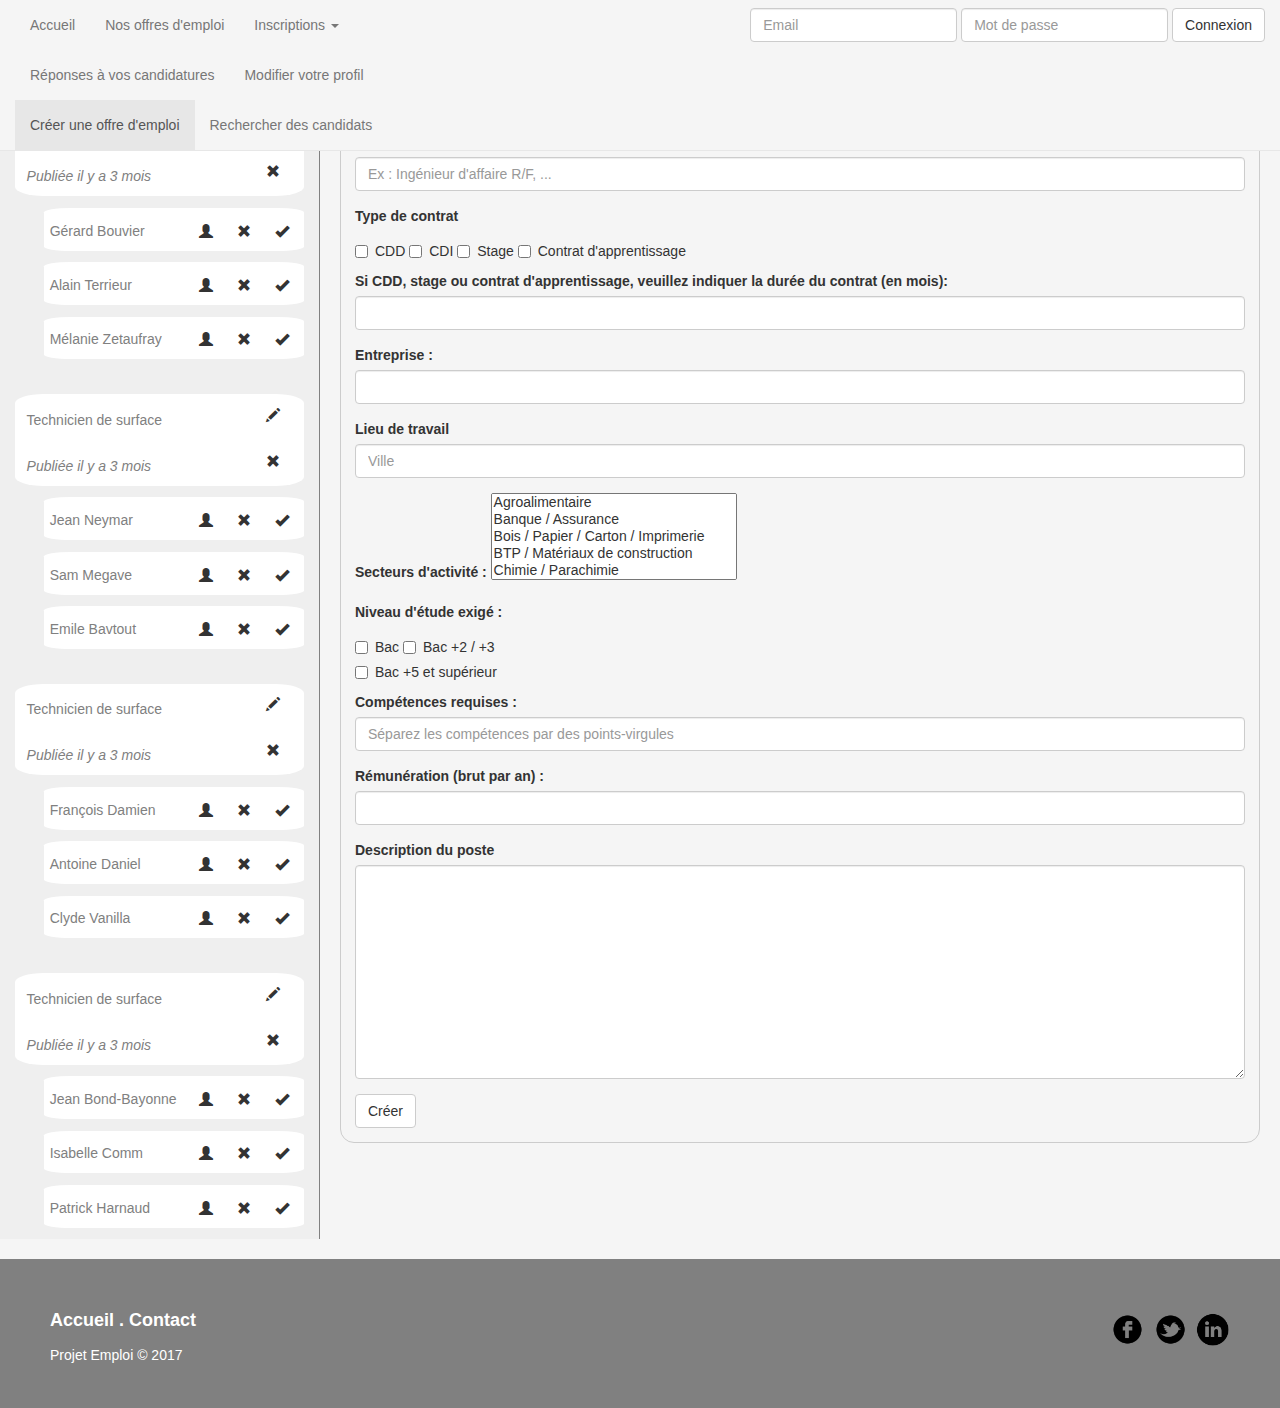
==== html/creation_offre_emploi.html @ b7908b46 "premier_commit" ====
<!DOCTYPE html>
<html>
	<head>
		<meta charset="utf-8">
    	<meta http-equiv="X-UA-Compatible" content="IE=edge">
    	<meta name="viewport" content="width=device-width, initial-scale=1">
    <!-- The above 3 meta tags *must* come first in the head; any other head content must come *after* these tags -->
 	   	<meta name="description" content="">
  		<meta name="author" content="">
    	<link rel="icon" href="../../favicon.ico">
		<title>Projet Emploi</title>
		<link rel="stylesheet" href="../css/projet_emploi.css" />
        <link href="../bootstrap/css/bootstrap.css" rel="stylesheet">
        <!-- IE10 viewport hack for Surface/desktop Windows 8 bug -->
    	<link href="../../assets/css/ie10-viewport-bug-workaround.css" rel="stylesheet">

	</head>
	<body>

		<!--Début du menu-->
		<nav class="navbar navbar-default navbar-fixed-top">
			<div class="container-fluid">
			
				<div class="navbar-header">
					<button type="button" class="navbar-toggle collapsed" data-toggle="collapse" data-target="#bs-example-navbar-collapse-1" aria-expanded="false">
						<span class="sr-only">Toggle navigation</span>
						<span class="icon-bar"></span>
						<span class="icon-bar"></span>
						<span class="icon-bar"></span>
					</button>
				</div>
			
				<div class="collapse navbar-collapse">
					<ul class="nav navbar-nav">
						<li><a href="../index.html">Accueil <span class="sr-only">(current)</span></a></li>
						
						<li><a href="./offres_emploi.html">Nos offres d'emploi</a></li>
						<li class="dropdown navbar-right">
							<a href="#" data-toggle="dropdown" class="dropdown-toggle">Inscriptions <b class="caret"></b></a>
							<ul class="dropdown-menu">
								<li><a href="./Inscription_PRO.html">Inscription candidat</a></li>
								<li class="divider"></li>
								<li><a href="./Inscription_RH.html">Inscription RH</a></li>
							</ul>
						</li>
					</ul>
					
					<!--Formulaire de connexion intégré au menu du site-->
					<form class="navbar-form navbar-right" role="connexion">
						<div class="form-group">
							<input type="text" class="form-control" placeholder="Email">
							<input type="password" class="form-control" placeholder="Mot de passe">
						</div>
						<button type="submit" class="btn btn-default">Connexion</button>
					</form>
				</div>
				
				<div class="collapse navbar-collapse candidate-menu">
					<ul class="nav navbar-nav">
						<li><a href="#">Réponses à vos candidatures</a></li>
						<li><a href="#">Modifier votre profil</a></li>
					</ul>	
				</div>
				
				<div class="collapse navbar-collapse rh-menu">
					<ul class="nav navbar-nav">
						<li class="active"><a href="#">Créer une offre d'emploi</a></li>
						<li><a href="./rechercher_candidat.html">Rechercher des candidats</a></li>
					</ul>
					
				</div>
			</div>
		</nav>
		<!--Fin du menu-->
		
		<div class="container-fluid">
			<div class="panel-group row">
				<div class="panel-left col-xs-3">
					<div class="panel-container">
					
						<div class="div-header">
							<p><span class="glyphicon glyphicon-search"></span> Offres publiées :</p>
						</div>
					
						<div class="panel-offre-resume">
						
							<div class="offre-candidat-postule">
								<div class="independant-element">
									<div class="nom-poste-resume">
										<p class="text">Technicien de surface</p>
										<button type="button" class="btn btn-default btn-glyphicon"> <span class="glyphicon glyphicon-pencil"></span></button>
									</div> 
									
									<div class="date-publication-offre-resume">
										<p class="date_offre">Publiée il y a 3 mois</p>
										<button type="button" class="btn btn-default btn-glyphicon"> <span class="glyphicon glyphicon-remove"></span></button>
									</div>
								</div>
								<div class="independant-element postule-candidat">
									<p class="text">Gérard Bouvier </p>
									<button type="button" class="btn btn-default btn-glyphicon"> <span class="glyphicon glyphicon-ok"></span></button>
									<button type="button" class="btn btn-default btn-glyphicon"> <span class="glyphicon glyphicon-remove"></span></button>
									<button type="button" class="btn btn-default btn-glyphicon"> <span class="glyphicon glyphicon-user"></span></button>
								</div>
								<div class="independant-element postule-candidat">
									<p class="text">Alain Terrieur </p>
									<button type="button" class="btn btn-default btn-glyphicon"> <span class="glyphicon glyphicon-ok"></span></button>
									<button type="button" class="btn btn-default btn-glyphicon"> <span class="glyphicon glyphicon-remove"></span></button>
									<button type="button" class="btn btn-default btn-glyphicon"> <span class="glyphicon glyphicon-user"></span></button>
								</div>
								<div class="independant-element postule-candidat">
									<p class="text">Mélanie Zetaufray </p>
									<button type="button" class="btn btn-default btn-glyphicon"> <span class="glyphicon glyphicon-ok"></span></button>
									<button type="button" class="btn btn-default btn-glyphicon"> <span class="glyphicon glyphicon-remove"></span></button>
									<button type="button" class="btn btn-default btn-glyphicon"> <span class="glyphicon glyphicon-user"></span></button>
								</div>
							</div>
							
							<div class="offre-candidat-postule">
								<div class="independant-element">
									<div class="nom-poste-resume">
										<p class="text">Technicien de surface</p>
										<button type="button" class="btn btn-default btn-glyphicon"> <span class="glyphicon glyphicon-pencil"></span></button>
									</div> 
									
									<div class="date-publication-offre-resume">
										<p class="date_offre">Publiée il y a 3 mois</p>
										<button type="button" class="btn btn-default btn-glyphicon"> <span class="glyphicon glyphicon-remove"></span></button>
									</div>
								</div>
								<div class="independant-element postule-candidat">
									<p class="text">Jean Neymar </p>
									<button type="button" class="btn btn-default btn-glyphicon"> <span class="glyphicon glyphicon-ok"></span></button>
									<button type="button" class="btn btn-default btn-glyphicon"> <span class="glyphicon glyphicon-remove"></span></button>
									<button type="button" class="btn btn-default btn-glyphicon"> <span class="glyphicon glyphicon-user"></span></button>
								</div>
								<div class="independant-element postule-candidat">
									<p class="text">Sam Megave </p>
									<button type="button" class="btn btn-default btn-glyphicon"> <span class="glyphicon glyphicon-ok"></span></button>
									<button type="button" class="btn btn-default btn-glyphicon"> <span class="glyphicon glyphicon-remove"></span></button>
									<button type="button" class="btn btn-default btn-glyphicon"> <span class="glyphicon glyphicon-user"></span></button>
								</div>
								<div class="independant-element postule-candidat">
									<p class="text">Emile Bavtout</p>
									<button type="button" class="btn btn-default btn-glyphicon"> <span class="glyphicon glyphicon-ok"></span></button>
									<button type="button" class="btn btn-default btn-glyphicon"> <span class="glyphicon glyphicon-remove"></span></button>
									<button type="button" class="btn btn-default btn-glyphicon"> <span class="glyphicon glyphicon-user"></span></button>
								</div>
							</div>
							
							<div class="offre-candidat-postule">
								<div class="independant-element">
									<div class="nom-poste-resume">
										<p class="text">Technicien de surface</p>
										<button type="button" class="btn btn-default btn-glyphicon"> <span class="glyphicon glyphicon-pencil"></span></button>
									</div> 
									
									<div class="date-publication-offre-resume">
										<p class="date_offre">Publiée il y a 3 mois</p>
										<button type="button" class="btn btn-default btn-glyphicon"> <span class="glyphicon glyphicon-remove"></span></button>
									</div>
								</div>
								<div class="independant-element postule-candidat">
									<p class="text">François Damien </p>
									<button type="button" class="btn btn-default btn-glyphicon"> <span class="glyphicon glyphicon-ok"></span></button>
									<button type="button" class="btn btn-default btn-glyphicon"> <span class="glyphicon glyphicon-remove"></span></button>
									<button type="button" class="btn btn-default btn-glyphicon"> <span class="glyphicon glyphicon-user"></span></button>
								</div>
								<div class="independant-element postule-candidat">
									<p class="text">Antoine Daniel </p>
									<button type="button" class="btn btn-default btn-glyphicon"> <span class="glyphicon glyphicon-ok"></span></button>
									<button type="button" class="btn btn-default btn-glyphicon"> <span class="glyphicon glyphicon-remove"></span></button>
									<button type="button" class="btn btn-default btn-glyphicon"> <span class="glyphicon glyphicon-user"></span></button>
								</div>
								<div class="independant-element postule-candidat">
									<p class="text">Clyde Vanilla</p>
									<button type="button" class="btn btn-default btn-glyphicon"> <span class="glyphicon glyphicon-ok"></span></button>
									<button type="button" class="btn btn-default btn-glyphicon"> <span class="glyphicon glyphicon-remove"></span></button>
									<button type="button" class="btn btn-default btn-glyphicon"> <span class="glyphicon glyphicon-user"></span></button>
								</div>
							</div>
							
							<div class="offre-candidat-postule">
								<div class="independant-element">
									<div class="nom-poste-resume">
										<p class="text">Technicien de surface</p>
										<button type="button" class="btn btn-default btn-glyphicon"> <span class="glyphicon glyphicon-pencil"></span></button>
									</div> 
									
									<div class="date-publication-offre-resume">
										<p class="date_offre">Publiée il y a 3 mois</p>
										<button type="button" class="btn btn-default btn-glyphicon"> <span class="glyphicon glyphicon-remove"></span></button>
									</div>
								</div>
								<div class="independant-element postule-candidat">
									<p class="text">Jean Bond-Bayonne </p>
									<button type="button" class="btn btn-default btn-glyphicon"> <span class="glyphicon glyphicon-ok"></span></button>
									<button type="button" class="btn btn-default btn-glyphicon"> <span class="glyphicon glyphicon-remove"></span></button>
									<button type="button" class="btn btn-default btn-glyphicon"> <span class="glyphicon glyphicon-user"></span></button>
								</div>
								<div class="independant-element postule-candidat">
									<p class="text">Isabelle Comm</p>
									<button type="button" class="btn btn-default btn-glyphicon"> <span class="glyphicon glyphicon-ok"></span></button>
									<button type="button" class="btn btn-default btn-glyphicon"> <span class="glyphicon glyphicon-remove"></span></button>
									<button type="button" class="btn btn-default btn-glyphicon"> <span class="glyphicon glyphicon-user"></span></button>
								</div>
								<div class="independant-element postule-candidat">
									<p class="text">Patrick Harnaud</p>
									<button type="button" class="btn btn-default btn-glyphicon"> <span class="glyphicon glyphicon-ok"></span></button>
									<button type="button" class="btn btn-default btn-glyphicon"> <span class="glyphicon glyphicon-remove"></span></button>
									<button type="button" class="btn btn-default btn-glyphicon"> <span class="glyphicon glyphicon-user"></span></button>
								</div>
							</div>
						</div>
					</div>
				</div>
				
				<div class="panel-center col-xs-9">
					<div class="panel-container">
						<p class="header-text">Créez une offre d'emploi : </p>
						
						<div>
							<form class="form" style="margin:5px">
								<div class="form-group"> 
									<label for="nom emploi">Intitulé du poste :</label>
									<input type="text" id="nom_emploi" class="form-control" placeholder="Ex : Ingénieur d'affaire R/F, ...">
								</div>
								
								<label for="skill">Type de contrat</label>
								<div class="checkbox">
									<label><input type="checkbox" value="">CDD</label>
									<label><input type="checkbox" value="">CDI</label>
									<label><input type="checkbox" value="">Stage</label>
									<label><input type="checkbox" value="">Contrat d'apprentissage</label>
								</div>
								
								<div class="form-group"> 
									<label for="nom emploi">Si CDD, stage ou contrat d'apprentissage, veuillez indiquer la durée du contrat (en mois):</label>
									<input type="number" id="duree-cdd" class="form-control">
								</div>
								
								<div class="form-group"> 
									<label for="firstname">Entreprise :</label>
									<input type="text" id="entreprise" class="form-control">
								</div>
								<div class="form-group">
									<label for="mdp">Lieu de travail</label>
									<input type="text" id="lieu_travail" class="form-control" placeholder="Ville">
								</div>
								<div class="form-group">
									<label for="mdp">Secteurs d'activité :</label>
									<select class="big-select" name="secteur_activite[]" size="5" multiple="multiple">
										<option>Agroalimentaire</option>
										<option>Banque / Assurance</option>
										<option>Bois / Papier / Carton / Imprimerie</option>
										<option>BTP / Matériaux de construction</option>
										<option>Chimie / Parachimie</option>
										<option>Commerce / Négoce / Distribution</option>
										<option>Edition / Communication / Multimédia</option>
										<option>Electronique / Electricité</option>
										<option>Etudes et conseils</option>
										<option>Industrie pharmaceutique</option>
										<option>Informatique / Télécoms</option>
										<option>Machines et équipements / Automobile</option>
										<option>Métallurgie / Travail du métal</option>
										<option>Plastique / Caoutchouc</option>
										<option>Services aux entreprises</option>
										<option>Textile / Habillement / Chaussure</option>
										<option>Transports / Logistique</option>
									</select>
								</div>
								
								<label for="skill">Niveau d'étude exigé :</label>
								<div class="checkbox">
									<label><input type="checkbox" value="">Bac</label>
									<label><input type="checkbox" value="">Bac +2 / +3</label>
								</div>
								<div class="checkbox">
									<label><input type="checkbox" value="">Bac +5 et supérieur</label>
								</div>
								
								<div class="form-group">
									<label for="skill">Compétences requises :</label>
									<input type="skill" id="skill" class="form-control" placeholder="Séparez les compétences par des points-virgules">
								</div>
								
								<div class="form-group">
									<label for="salaire">Rémunération (brut par an) :</label>
									<input type="number" id="salaire" class="form-control">
								</div>
								
								<div class="form-group">
									<label for="text">Description du poste</label>
									<textarea class="form-control" rows="10" id="desc_poste"></textarea>
								</div>
								
								<BUTTON type="connexion" class="btn btn-default">Créer</BUTTON>
							</form>
						</div>	
					</div>
				</div>
			</div>
		</div>

		<footer class="footer-distributed">
			<div class="footer-right">
				<a href="#"><img src="../images/icon_fb.png" alt="icone facebook" /></a>
				<a href="#"><img src="../images/icon_twitter.png" alt="icone twitter" /></a>
				<a href="#"><img src="../images/icon_linkedin.png" alt="icone linkedin" /></a>
			</div>
			<div class="footer-left">
				<p class="footer-links">
					<a href="../index.html">Accueil</a>
					.
					<a href="#">Contact</a>
				</p>
				<p>Projet Emploi &copy; 2017</p>
			</div>
		</footer>

    <!-- Bootstrap core JavaScript
    ================================================== -->
    <!-- Placed at the end of the document so the pages load faster -->
    <script src="https://ajax.googleapis.com/ajax/libs/jquery/1.12.4/jquery.min.js"></script>
    <script>window.jQuery || document.write('<script src="../../assets/js/vendor/jquery.min.js"><\/script>')</script>
    <script src="../../dist/js/bootstrap.min.js"></script>
    <!-- IE10 viewport hack for Surface/desktop Windows 8 bug -->
    <script src="../../assets/js/ie10-viewport-bug-workaround.js"></script>

	</body>

</html>
---- css/projet_emploi.css ----
p {
		font-size: 20px;
		text-align: justify;
}



.liste_inscription{
	padding: 50px;
}

.form {
    /* Pour le centrer dans la page */
    margin: auto;
    /*width: 400px;*/
    /* Pour voir les limites du formulaire */
    padding: 1em; 
    border: 1px solid #CCC;
    border-radius: 1em;
}


.card-text {
	font-size:95%;
	text-align:center;
}

.centered {
	text-align:center;	
}


.competences-exigees p {
	font-style:italic;
	color:#D3D3D3;
	font-size:14px;
	
}

.container-fluid, .panel-group {
    height: 100%;
	height:auto;
	background-color:#F5F5F5;
}

.coordonnees-poste {
	overflow:auto;
}

.coordonnees-poste p {
	color:gray;
	font-size:16px;
	text-transform:uppercase;
}

.date_offre {
	font-style:italic;
	font-size:10px;
}

.date-publication-offre-resume>p {
	float:left;
}
.date-publication-offre-resume>button {
	float:right;
	border:0; 
	text-align: center;
	border-radius: 40%;	
}

.descriptif-poste, .descriptif-candidat {
	font-size:14px;
	margin-top:10px;
	overflow: hidden;
}

.div-header {
	padding-top:20px;
	margin-bottom:20px;
}

.div-header>p {
	text-transform:uppercase;
}

.divider {
		width:100%;
		margin-top:20px;
		margin-bottom:20px;
		border-top:solid gray 1px;
}

/* Permet au menu déroulant du menu de fonctionner */
.dropdown:hover .dropdown-menu {
    display: block;
}

.fade-text {
	position: relative;
	height: 4em; /* exactly three lines */
}
.fade-text:after {
	content: "";
	text-align: right;
	position: absolute;
	bottom: 0;
	right: 0;
	width: 70%;
	height: 1em;
	background: linear-gradient(to right, rgba(255, 255, 255, 0), rgba(255, 255, 255, 1) 50%);
}

/* Mise en page du footer */

.footer-distributed{
	background-color: #808080;
	box-shadow: 0 1px 1px 0 rgba(0, 0, 0, 0.12);
	box-sizing: border-box;
	width: 100%;
	text-align: left;
	font: normal 16px sans-serif;

	padding: 45px 50px;
}

.footer-distributed .footer-left p{
	color:  white;
	font-size: 14px;
	margin: 0;
}

/* Footer links */

.footer-distributed p.footer-links{
	font-size:18px;
	font-weight: bold;
	color:  #ffffff;
	margin: 0 0 10px;
	padding: 0;
}

.footer-distributed p.footer-links a{
	display:inline-block;
	line-height: 1.8;
	text-decoration: none;
	color:  inherit;
}

.footer-distributed .footer-right{
	float: right;
	margin-top: 6px;
	max-width: 180px;
}

.footer-distributed .footer-right a{
	display: inline-block;
	width: 35px;
	height: 35px;
	background-color:  #808080;
	border-radius: 2px;

	font-size: 20px;
	color: #ffffff;
	text-align: center;
	line-height: 35px;

	margin-left: 3px;
}
.footer-distributed .footer-right a img{
	width:35px;
	height:35px;
}

.header-text {
	margin: 4% 0 4% 2%;
	font-weight:bold;
	font-size:30px;
	font-style:italic;
}

.img_album {
	max-height: 300px;
	height:100%;
	width: 100%;
	display:block;
	vertical-align:middle;
}

.independant-element {
	overflow:auto;
	margin:12% 0 4% 0;
	border-radius:10%;
	background-color:white;
}

.light-margin {
	margin-top:2%;
}

.nom-poste-resume, .date-publication-offre-resume {
	display:inline;
	width:100%;
	float:left;
	padding:2% 4% 0 4%;
}

.postule-candidat {
	overflow:auto;
	padding:1% 1% 0 2%;
	margin: 0 0 4% 10%;
}

.postule-candidat>p {
	float:left;
}

.postule-candidat>button {
	margin-top:2%;
	float:right;
	border:0; 
	text-align: center;
	border-radius: 40%;	
}

.nom-poste-resume>p {
	float:left;
}
.nom-poste-resume>button {
	float:right;
	border:0; 
	text-align: center;
	border-radius: 40%;	
}

.panel-center {
	height:100%;
}

.panel-job-element {
	width:100%;
	margin-right:5%;
	margin-top:15px;
	padding: 10px 15px 10px 15px;
	background-color:#FFFFFF;
	border-radius:8px;
	overflow:auto;
	display:flex;
}

.panel-job-element-left {
	float:left;
	width:80%;
	height:100%;
}

.panel-job-element-right {
	float:right;
	width:20%;
	text-align:center;
	position:relative;
}

.panel-job-element-right>button {
	position:absolute;
	left:40%;
	top:37%;
	
	border:0; 
	text-align: center;
	border-radius: 40%;
}

.panel-job-element-right .glyphicon-plus {
	font-size:28px;
}

.panel-left {
	height:100%;
	padding-right:5px;
	border-right:solid gray 1px;
	background-color:#EFEFEF;
}

.panel-left p {
	color:gray;
	text-align:center;
	font-size:14px;
	margin-top:10px;
}

.panel-offre-resume {
	overflow:auto;
}

/*Effets de parallaxe sur la page d'accueil */
.parallax {
	height: 70%; 

    background-attachment: fixed;
    background-position: center;
    background-repeat: no-repeat;
    background-size: cover;
	opacity: 0.6;
}

.parallax1 { 
    background-image: url("../images/img_parallax_1.jpg");
}

.parallax2 { 
    background-image: url("../images/img_parallax_2.jpg");
}

.parallax3 { 
    background-image: url("../images/img_parallax_3.jpg");
}

.parallax-container {
		padding:50px 80px;
}

.parallax-container p {
		padding: 30px 50px;
}

.text-left {
	float:left;
}

.text-right {
	float:right;
}

/* On enlève la parallax de index.html pour les petits écrans*/
@media only screen and (max-device-width: 1024px) {
    .parallax {
        background-attachment: scroll;
    }
}

@media (max-width: 600px) {

	.footer-distributed .footer-left,
	.footer-distributed .footer-right{
		text-align: center;
	}

	.footer-distributed .footer-right{
		float: none;
		margin: 0 auto 20px;
	}

	.footer-distributed .footer-left p.footer-links{
		line-height: 1.8;
	}
}
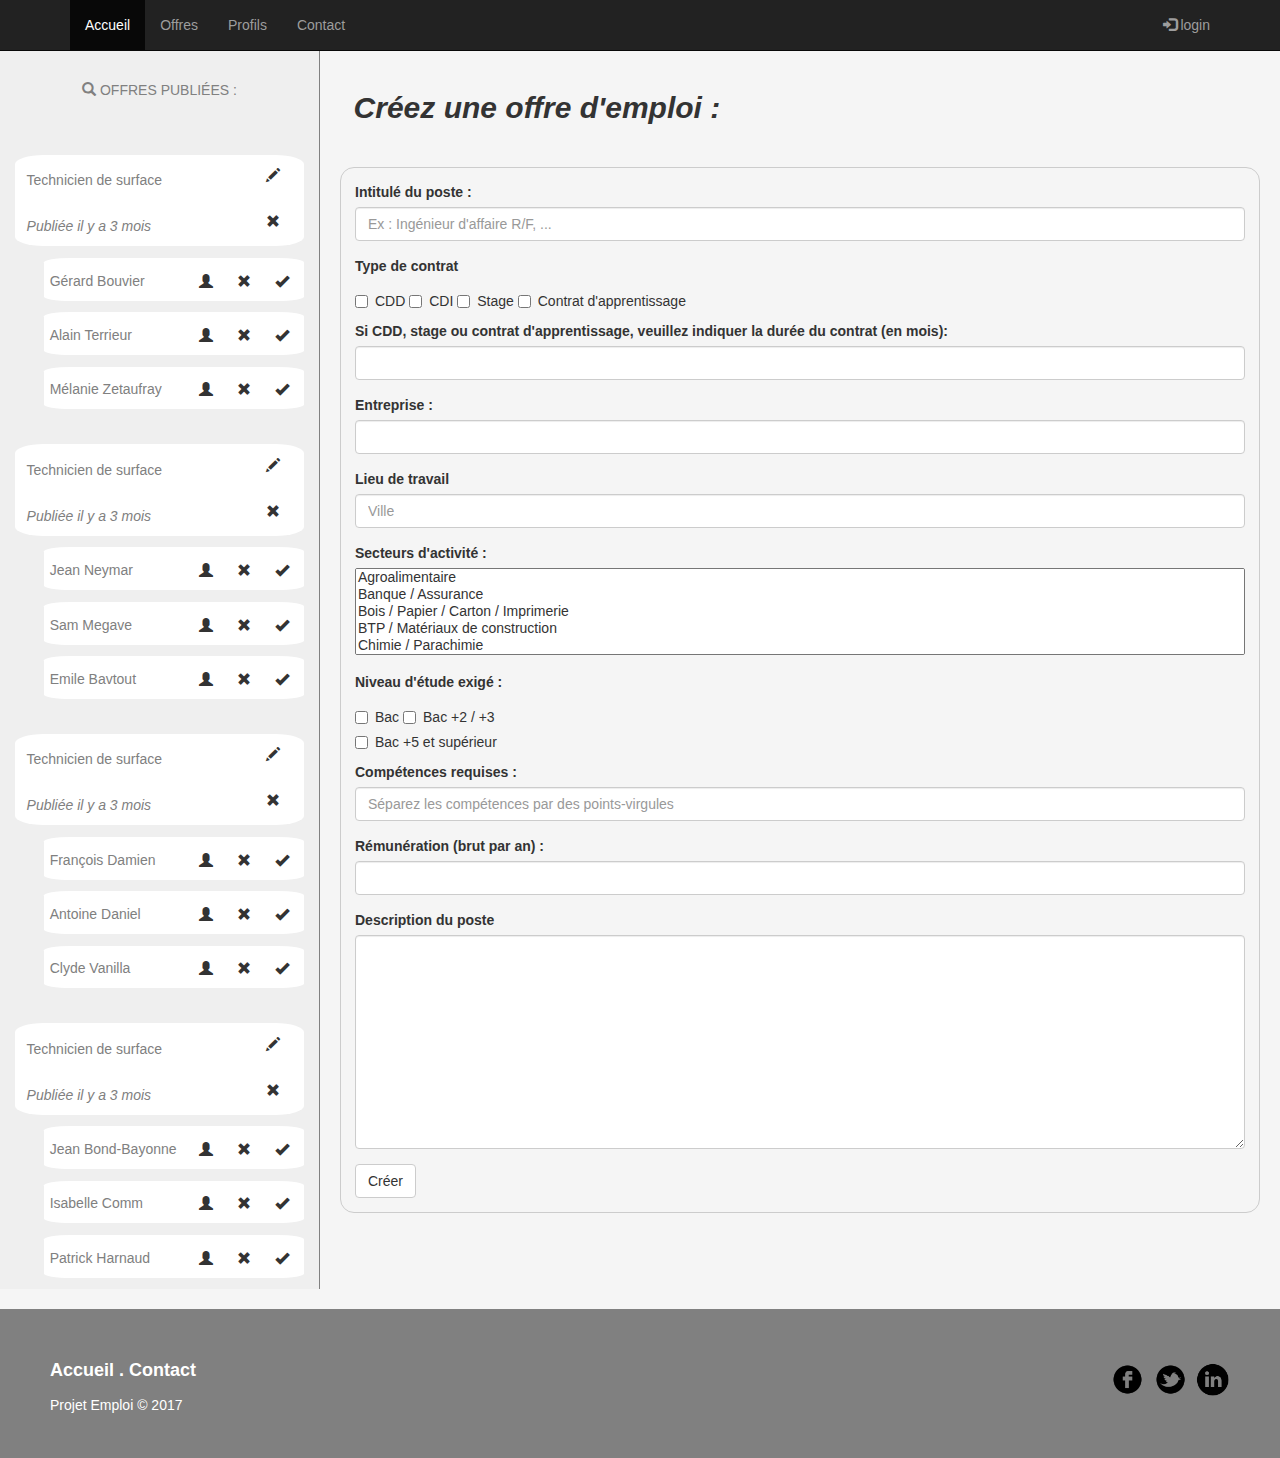
==== commit c905ea34: "mise à jour du CDN et changement de la navbar" ====
--- a/html/creation_offre_emploi.html
+++ b/html/creation_offre_emploi.html
@@ -1,77 +1,116 @@
 <!DOCTYPE html>
 <html>
 	<head>
+		<title>Projet Emploi</title>
 		<meta charset="utf-8">
     	<meta http-equiv="X-UA-Compatible" content="IE=edge">
     	<meta name="viewport" content="width=device-width, initial-scale=1">
-    <!-- The above 3 meta tags *must* come first in the head; any other head content must come *after* these tags -->
- 	   	<meta name="description" content="">
-  		<meta name="author" content="">
+ 	   	<meta name="description">
+  		<meta name="author">
     	<link rel="icon" href="../../favicon.ico">
-		<title>Projet Emploi</title>
-		<link rel="stylesheet" href="../css/projet_emploi.css" />
-        <link href="../bootstrap/css/bootstrap.css" rel="stylesheet">
-        <!-- IE10 viewport hack for Surface/desktop Windows 8 bug -->
-    	<link href="../../assets/css/ie10-viewport-bug-workaround.css" rel="stylesheet">
+		
+        <link rel="stylesheet" href="../css/projet_emploi.css" />
+
+        <meta name="viewport" contents="width=device-width, initial-scale=1">
+
+  		<script src="https://ajax.googleapis.com/ajax/libs/jquery/3.2.1/jquery.min.js"></script>
+  		<link rel="stylesheet" href="https://maxcdn.bootstrapcdn.com/bootstrap/3.3.7/css/bootstrap.min.css">
+  		<script src="https://maxcdn.bootstrapcdn.com/bootstrap/3.3.7/js/bootstrap.min.js"> </script>
 
 	</head>
 	<body>
 
 		<!--Début du menu-->
-		<nav class="navbar navbar-default navbar-fixed-top">
-			<div class="container-fluid">
-			
-				<div class="navbar-header">
-					<button type="button" class="navbar-toggle collapsed" data-toggle="collapse" data-target="#bs-example-navbar-collapse-1" aria-expanded="false">
-						<span class="sr-only">Toggle navigation</span>
-						<span class="icon-bar"></span>
-						<span class="icon-bar"></span>
-						<span class="icon-bar"></span>
-					</button>
-				</div>
-			
-				<div class="collapse navbar-collapse">
-					<ul class="nav navbar-nav">
-						<li><a href="../index.html">Accueil <span class="sr-only">(current)</span></a></li>
-						
-						<li><a href="./offres_emploi.html">Nos offres d'emploi</a></li>
-						<li class="dropdown navbar-right">
-							<a href="#" data-toggle="dropdown" class="dropdown-toggle">Inscriptions <b class="caret"></b></a>
-							<ul class="dropdown-menu">
-								<li><a href="./Inscription_PRO.html">Inscription candidat</a></li>
-								<li class="divider"></li>
-								<li><a href="./Inscription_RH.html">Inscription RH</a></li>
-							</ul>
-						</li>
-					</ul>
-					
-					<!--Formulaire de connexion intégré au menu du site-->
-					<form class="navbar-form navbar-right" role="connexion">
-						<div class="form-group">
-							<input type="text" class="form-control" placeholder="Email">
-							<input type="password" class="form-control" placeholder="Mot de passe">
-						</div>
-						<button type="submit" class="btn btn-default">Connexion</button>
-					</form>
-				</div>
-				
-				<div class="collapse navbar-collapse candidate-menu">
-					<ul class="nav navbar-nav">
-						<li><a href="#">Réponses à vos candidatures</a></li>
-						<li><a href="#">Modifier votre profil</a></li>
-					</ul>	
-				</div>
-				
-				<div class="collapse navbar-collapse rh-menu">
-					<ul class="nav navbar-nav">
-						<li class="active"><a href="#">Créer une offre d'emploi</a></li>
-						<li><a href="./rechercher_candidat.html">Rechercher des candidats</a></li>
-					</ul>
-					
-				</div>
-			</div>
-		</nav>
-		<!--Fin du menu-->
+		<nav class="navbar navbar-inverse  navbar-fixed-top"  role="navigation" >
+                               
+                 <div class="container">
+            <div class="navbar-header">
+                <button type="button" class="navbar-toggle collapsed" data-toggle="collapse" data-target="#navbar" aria-expanded="false" aria-controls="navbar">
+                    <span class="sr-only">Toggle navigation</span>
+                    <span class="icon-bar"></span>
+                    <span class="icon-bar"></span>
+                    <span class="icon-bar"></span>
+                </button>
+             
+            </div>
+            <div id="navbar" class="navbar-collapse collapse">
+                <ul class="nav navbar-nav">
+                    <li class="active"><a   href="index.html"></span> Accueil</a></li>
+                    <li><a href="html/offres_emploi.html">Offres</a></li>
+                    <li><a href="#">Profils</a></li>
+                   <!-- <li><a href="aboutus.html"> 
+                        </span> About</a></li>
+                    <li class="dropdown">
+                        <a href="index.html" class="dropdown-toggle" data-toggle="dropdown" role="button" aria-haspopup="true" aria-expanded="false"> 
+                      </span> Menu <span class="caret"></span></a>
+                        <ul class="dropdown-menu">
+                            <li><a href="contactus.html#">Main Courses</a></li>
+                            <li><a href="contactus.html#">Bootstrap</a></li>
+                            <li><a href="contactus.html#">Asp</a></li>
+                            <li><a href="contactus.html#">SQl</a></li>
+                            <li role="separator" class="divider"></li>
+                            <li class="dropdown-header">PHP</li>
+                            <li><a href="contactus.html#">MySQl</a></li>
+                           
+                        </ul>
+                    </li>
+                  -->
+                    <li><a href="#"><span class="fa fa-envelope-o"></span> Contact</a></li>
+                    
+                    
+    
+                </ul>
+               <ul class="nav navbar-nav navbar-right">
+                   <li><a data-toggle="modal" data-target="#loginModal"><span class="glyphicon glyphicon-log-in"></span> login</a></li>
+                </ul>
+                                              
+       
+            </div>
+        </div>
+   </nav>
+    
+    <div id="loginModal" class="modal fade" role="dialog">
+        <div class="modal-dialog">
+        <div class="modal-content">
+            <div class="modal-header">
+                <button type="button" class="close" data-dismiss="modal"> &times;</button>
+                <h4>Login</h4>
+            </div>
+            <div class="modal-body">
+                   <form class="form-inline">
+                   <div class="form-group">
+                       <label class="sr-only" for="email">Email</label><input type="text" class="form-control input-sm" placeholder="Email" id="email" name="email">
+                       </div>
+                        <div class="form-group">  
+                          
+                           <label class="sr-only" for="password">Password</label>
+                                     <input type="password" class="form-control input-sm" placeholder="Password" id="password" name="password"></div>
+                       <div class="checkbox">
+                       <label>
+                       <input type="checkbox"> Remember me
+                       </label>
+                         </div>
+                        
+                       <button type="submit" class="btn btn-info btn-xs">Sign in</button>
+                       <button type="button" class="btn btn-default btn-xs" data-dismiss="modal">Cancel</button> 
+                    
+                   
+                     
+               
+                    </form>
+            </div>
+            <div class="modal-footer">
+              <a class="btn btn-default" href="#" role="button">Inscription Candidat</a>
+            <a class="btn btn-default" href="#" role="button">Inscription RH</a>
+            </div>
+<!--
+            <div class="modal-footer">
+                <div style="padding:10px"></div>
+            </div>
+-->
+        </div>
+        </div>
+    </div>
 		
 		<div class="container-fluid">
 			<div class="panel-group row">
--- a/css/projet_emploi.css
+++ b/css/projet_emploi.css
@@ -1,12 +1,17 @@
-
-
+body, html {
+	height: 100%;
+}
+
+body{
+ margin: 0;
+  padding: 0;
+}
+}
 
 p {
 		font-size: 20px;
 		text-align: justify;
 }
-
-
 
 .liste_inscription{
 	padding: 50px;
@@ -22,6 +27,40 @@
     border-radius: 1em;
 }
 
+.btn-emploi-search {
+		margin-top : 20px;
+		margin-bottom:20px;
+		width:100%;
+}
+
+.big-select {
+	width:100%;
+	max-width:100%;
+}
+
+.candidate-menu, .rh-menu {
+	border-top:solid black 1px;
+}
+
+.card {
+	float: left;
+	
+    width: 33.333%;
+    padding: .75rem;
+    margin-bottom: 2rem;
+	
+	position: relative;
+    display: -webkit-box;
+    display: -webkit-flex;
+    display: -ms-flexbox;
+    display: flex;
+    -webkit-box-orient: vertical;
+    -webkit-box-direction: normal;
+    -webkit-flex-direction: column;
+    -ms-flex-direction: column;
+    flex-direction: column;
+    background-color: #fff;
+}
 
 .card-text {
 	font-size:95%;
@@ -32,6 +71,18 @@
 	text-align:center;	
 }
 
+.centrer{
+    margin-left:25%;
+    margin-right: 25%;
+
+
+}
+
+#contenu{
+    background-color: rgb(187,223,223);
+    margin:0;
+
+}
 
 .competences-exigees p {
 	font-style:italic;
@@ -44,6 +95,7 @@
     height: 100%;
 	height:auto;
 	background-color:#F5F5F5;
+	padding-top: 25px;
 }
 
 .coordonnees-poste {
